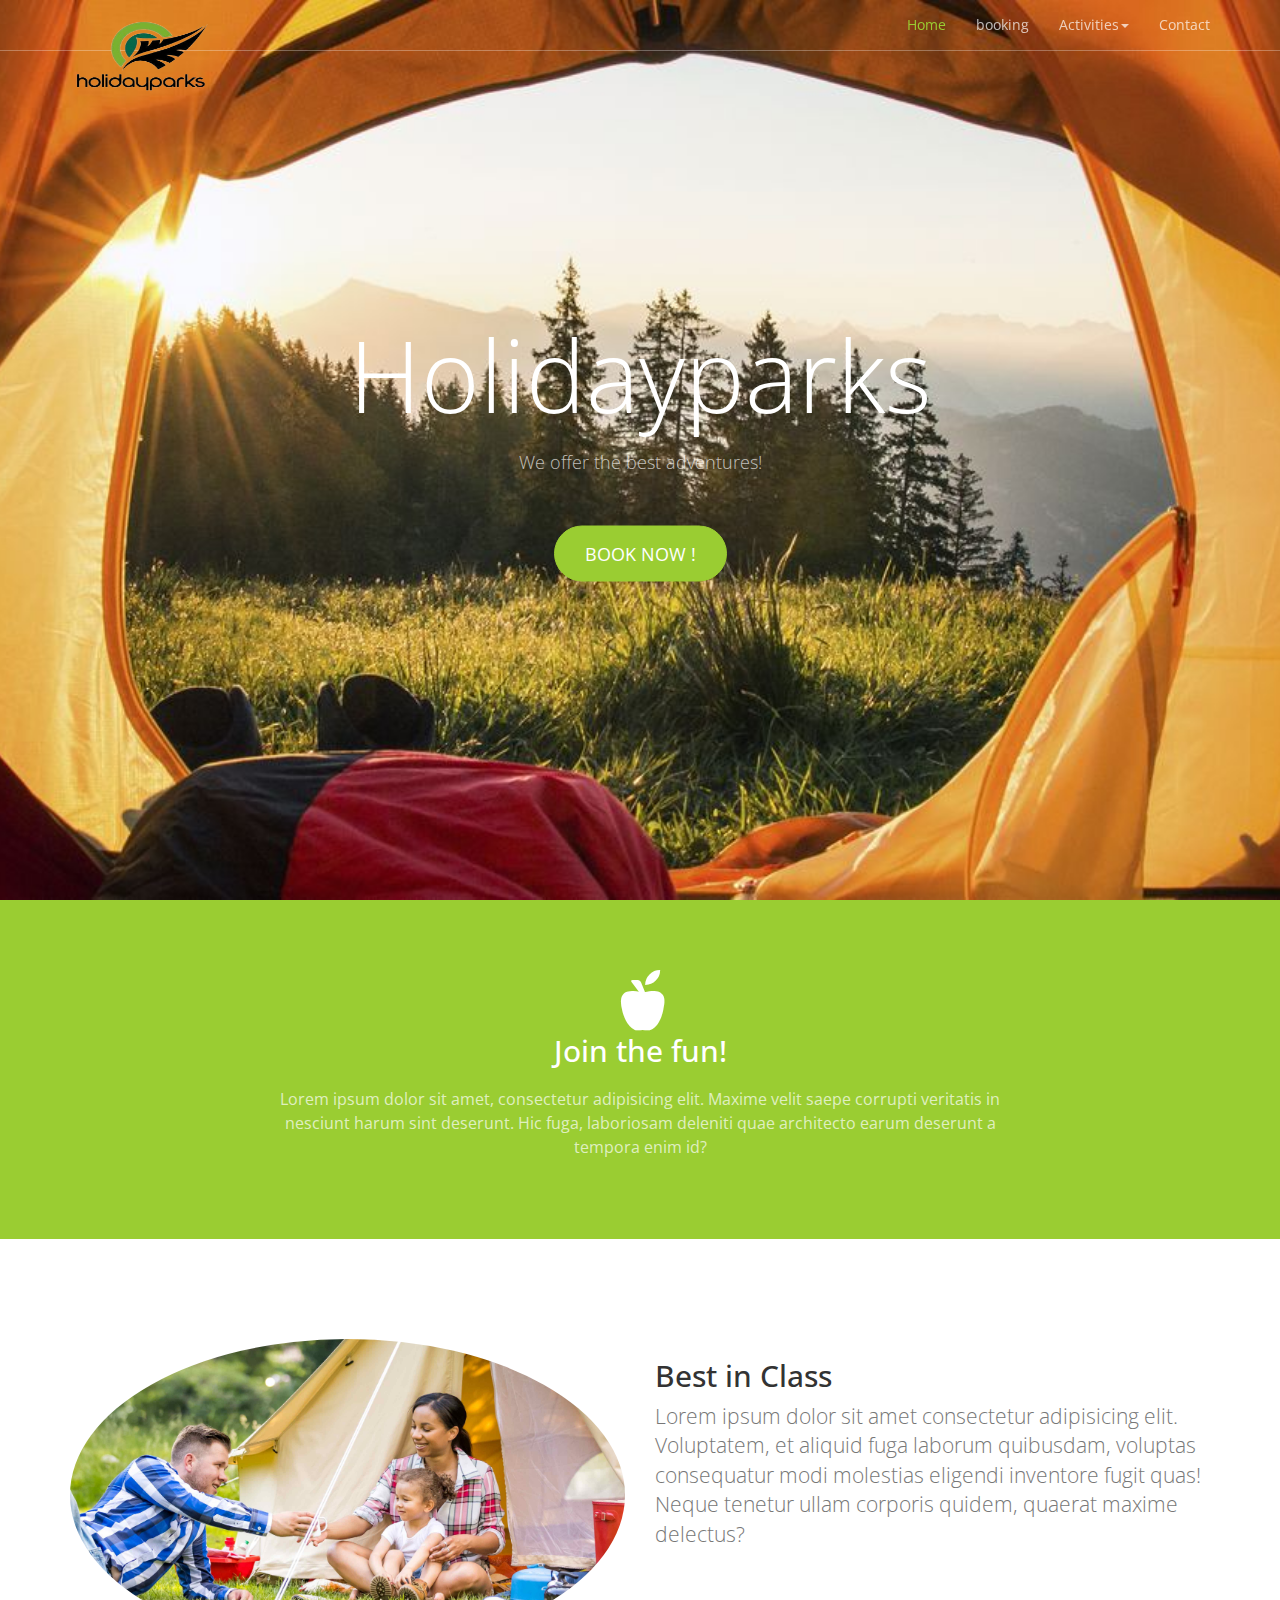
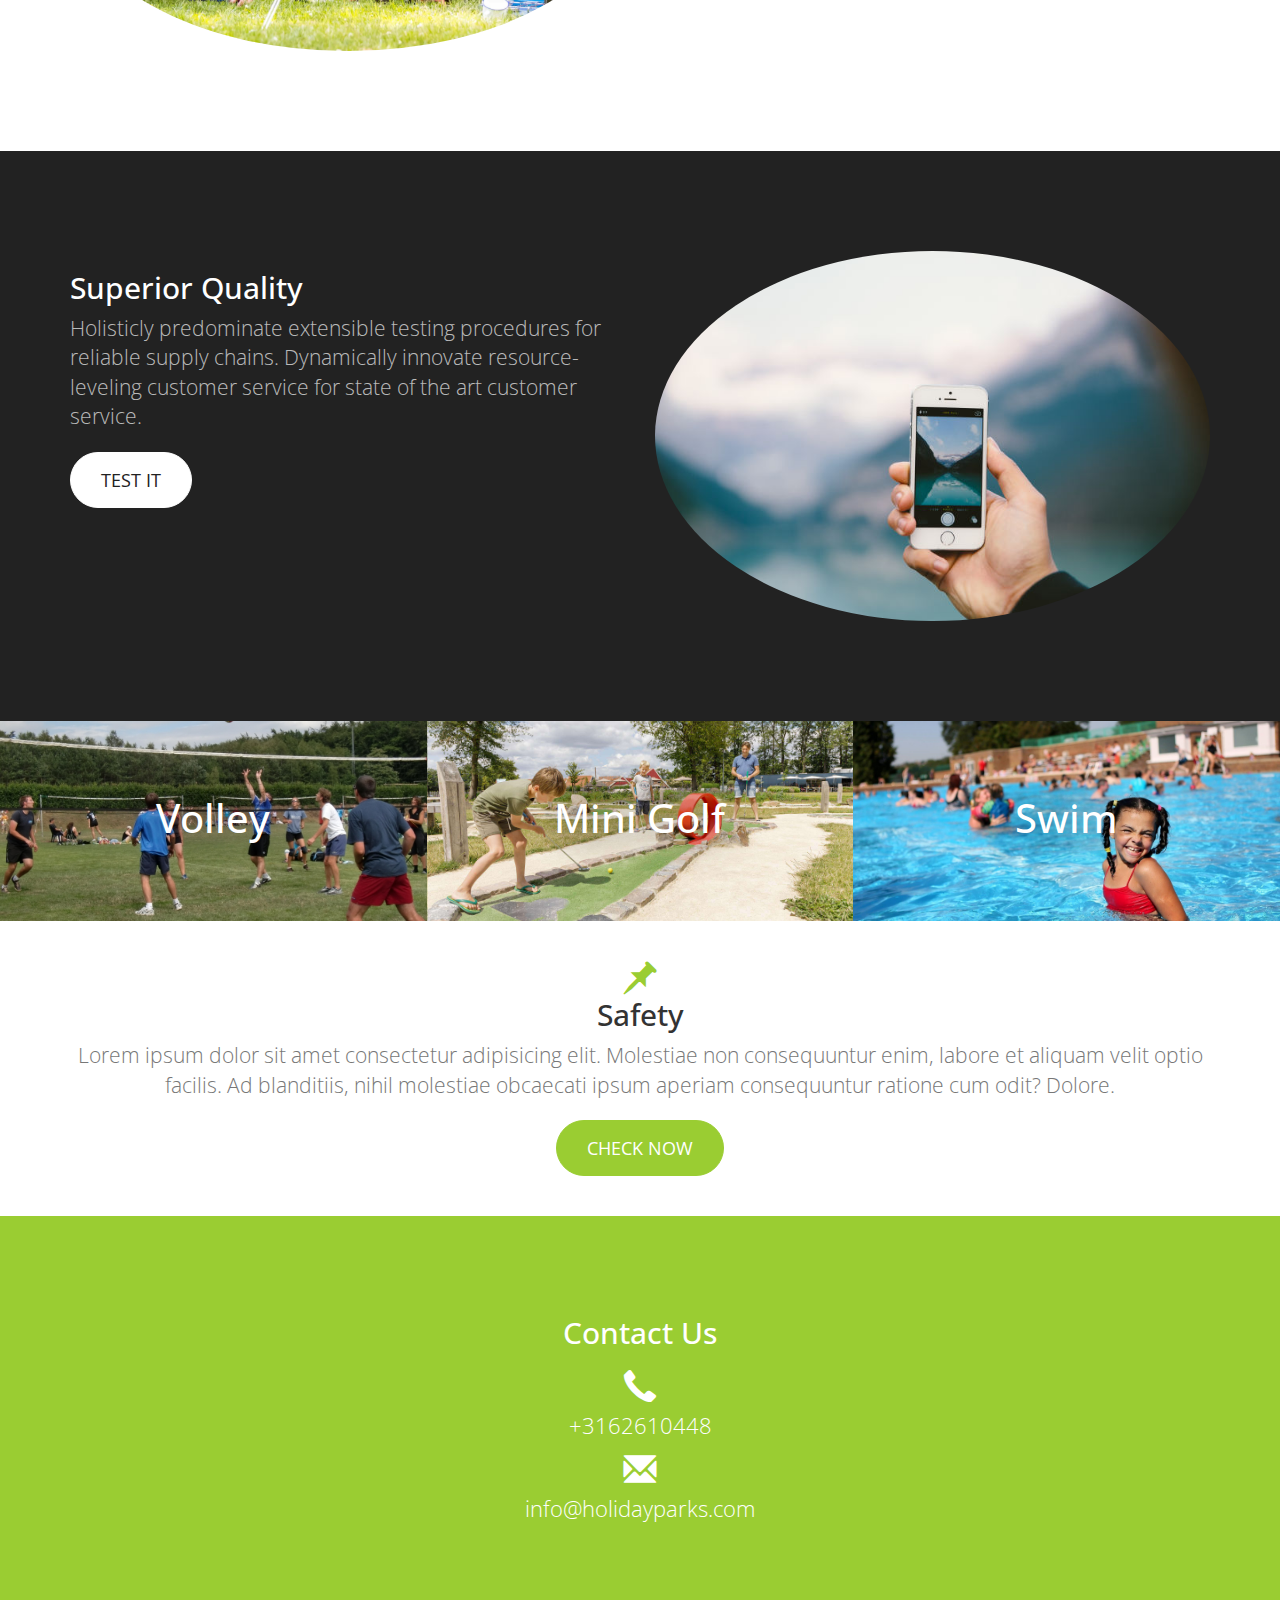
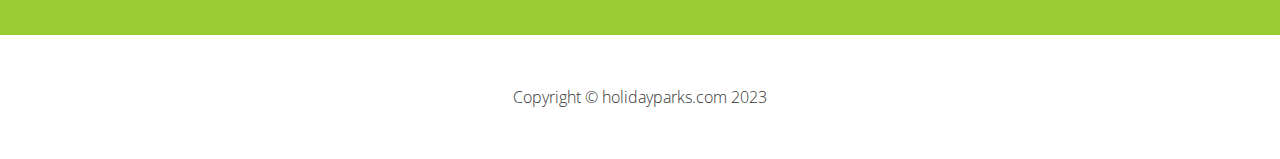
==== index.html @ bc0b2765 "Initial commit" ====
<!DOCTYPE html>
<html lang="en">

<head>

    <meta charset="utf-8">
    <meta http-equiv="X-UA-Compatible" content="IE=edge">
    <meta name="viewport" content="width=device-width, initial-scale=1">
    

    <title>Holidayparks</title>

    <link href="css/bootstrap.min.css" rel="stylesheet">
    <link href="css/custom.css" rel="stylesheet">
    <link href='http://fonts.googleapis.com/css?family=Open+Sans:300italic,400italic,600italic,700italic,800italic,400,300,600,700,800' rel='stylesheet' type='text/css'>
    
</head>

<body>

    <!-- Nav -->
    <nav id="siteNav" class="navbar navbar-default navbar-fixed-top" role="navigation">
        <div class="container">
            <!-- Logo and responsive toggle -->
            <div class="navbar-header">
                <button type="button" class="navbar-toggle" data-toggle="collapse" data-target="#navbar">
                    <span class="sr-only">Toggle navigation</span>
                    <span class="icon-bar"></span>
                    <span class="icon-bar"></span>
                    <span class="icon-bar"></span>
                </button>
                <a class="navbar-brand" href="#">
                    <img src="images/holidayparks-removebg-preview.png"  width="150" height="80">
                </a>
            </div>
            <!-- Navbar links -->
            <div class="collapse navbar-collapse" id="navbar">
                <ul class="nav navbar-nav navbar-right">
                    <li class="active">
                        <a href="#">Home</a>
                    </li>
                    <li>
                        <a href="#">booking</a>
                    </li>
					<li class="dropdown">
						<a href="#" class="dropdown-toggle" data-toggle="dropdown" role="button" aria-haspopup="true" aria-expanded="false">Activities<span class="caret"></span></a>
						<ul class="dropdown-menu" aria-labelledby="about-us">
							<li><a href="#">Engage</a></li>
							<li><a href="#">Pontificate</a></li>
							<li><a href="#">Synergize</a></li>
						</ul>
					</li>
                    <li>
                        <a href="#">Contact</a>
                    </li>
                </ul>
                
            </div><!-- /.navbar-collapse -->
        </div><!-- /.container -->
    </nav>

	<!-- Header -->
    <header>
        <div class="header-content">
            <div class="header-content-inner">
                <h1>Holidayparks</h1>
                <p>We offer the best adventures!</p>
                <a href="#" class="btn btn-primary btn-lg">Book now !</a>
            </div>
        </div>
    </header>

	<!-- Intro Section -->
    <section class="intro">
        <div class="container">
            <div class="row">
                <div class="col-lg-8 col-lg-offset-2">
                    <i class="fa-sharp fa-solid fa-campground"></i>
                	<span class="glyphicon glyphicon-apple" style="font-size: 60px"></span>
                    <h2 class="section-heading">Join the fun!</h2>
                    <p class="text-light">Lorem ipsum dolor sit amet, consectetur adipisicing elit. Maxime velit saepe corrupti veritatis in nesciunt harum sint deserunt. Hic fuga, laboriosam deleniti quae architecto earum deserunt a tempora enim id?</p>
                </div>
            </div>
        </div>
    </section>

	<!-- Content -->
    <section class="content">
        <div class="container">
            <div class="row">
                <div class="col-sm-6">
                    <img class="img-responsive img-circle center-block" src="images/camping.jpg" alt="">
                </div>
                <div class="col-sm-6">
                	<h2 class="section-header">Best in Class</h2>
                	<p class="lead text-muted">Lorem ipsum dolor sit amet consectetur adipisicing elit. Voluptatem, et aliquid fuga laborum quibusdam, voluptas consequatur modi molestias eligendi inventore fugit quas! Neque tenetur ullam corporis quidem, quaerat maxime delectus?</p>
                	
                </div>                
                
            </div>
        </div>
    </section>

	
     <section class="content content-2">
        <div class="container">
            <div class="row">
                <div class="col-sm-6">
                	<h2 class="section-header">Superior Quality</h2>
                	<p class="lead text-light">Holisticly predominate extensible testing procedures for reliable supply chains. Dynamically innovate resource-leveling customer service for state of the art customer service.</p>
                	<a href="#" class="btn btn-default btn-lg">Test It</a>
                </div>    
                <div class="col-sm-6">
                    <img class="img-responsive img-circle center-block" src="images/iphone.jpg" alt="">
                </div>            
                
            </div>
        </div>
    </section>    

    <!-- Promos -->
	<div class="container-fluid">
        <div class="row promo">
        	<a href="#">
				<div class="col-md-4 promo-item item-1">
					<h3>
						Volley
					</h3>
				</div>
            </a>
            <a href="#">
				<div class="col-md-4 promo-item item-2">
					<h3>
                        Mini Golf
					</h3>
				</div>
            </a>
			
			<a href="#">
				<div class="col-md-4 promo-item item-3">
					<h3>
						Swim
					</h3>
				</div>
            </a>
        </div>
    </div>

	
     <section class="content content-3">
        <div class="container">
			<h2 class="section-header"><span class="glyphicon glyphicon-pushpin text-primary"></span><br> Safety </h2>
			<p class="lead text-muted">Lorem ipsum dolor sit amet consectetur adipisicing elit. Molestiae non consequuntur enim, labore et aliquam velit optio facilis. Ad blanditiis, nihil molestiae obcaecati ipsum aperiam consequuntur ratione cum odit? Dolore.</p> 
                    <a href="#" class="btn btn-primary btn-lg">Check Now</a>               
            </div>
        </div>
    </section>
    
	<!-- Footer -->
    <footer class="page-footer">
    
    	<!-- Contact Us -->
        <div class="contact">
        	<div class="container">
				<h2 class="section-heading">Contact Us</h2>
				<p><span class="glyphicon glyphicon-earphone"></span><br> +3162610448</p>
				<p><span class="glyphicon glyphicon-envelope"></span><br> info@holidayparks.com</p>
        	</div>
        </div>
        	
        <!-- Copyright etc -->
        <div class="small-print">
        	<div class="container">
        		<p>Copyright &copy; holidayparks.com 2023</p>
        	</div>
        </div>
        
    </footer>

    <!-- jQuery -->
    <script src="js/jquery-1.11.3.min.js"></script>

    <!-- Bootstrap Core JavaScript -->
    <script src="js/bootstrap.min.js"></script>

    <!-- Plugin JavaScript -->
    <script src="js/jquery.easing.min.js"></script>
    
    <!-- Custom Javascript -->
    <script src="js/custom.js"></script>

</body>

</html>
---- css/custom.css ----
html,
body {
    width: 100%;
    height: 100%;
    font-family: 'Open Sans','Helvetica Neue',Arial,sans-serif;
}

a {
    color: yellowgreen;
    -webkit-transition: all .35s;
    -moz-transition: all .35s;
    transition: all .35s;
}

a:hover,
a:focus {
    color: forestgreen;
}

p {
    font-size: 16px;
    line-height: 1.5;
}

header {
    position: center;
    width: 100%;
    min-height: auto;
    text-align: center;
    color: #fff;
    background-image: url('../images/camp2.jpg');
    background-position: center;
    -webkit-background-size: cover;
    -moz-background-size: cover;
    background-size: cover;
    -o-background-size: cover;
}

header .header-content {
    position: relative;
    width: 100%;
    padding: 100px 15px 70px;
    text-align: center;
}

header .header-content .header-content-inner h1 {
    margin-top: 0;
    margin-bottom: 20px;
    font-size: 50px;
    font-weight: 300;
}

header .header-content .header-content-inner p {
    margin-bottom: 50px;
    font-size: 16px;
    font-weight: 300;
    color: rgba(255,255,255,.7);
}

@media(min-width:768px) {
    header {
        min-height: 100%;
    }

    header .header-content {
        position: absolute;
        top: 50%;
        padding: 0 50px;
        -webkit-transform: translateY(-50%);
        -ms-transform: translateY(-50%);
        transform: translateY(-50%);
    }

    header .header-content .header-content-inner {
        margin-right: auto;
        margin-left: auto;
        max-width: 1000px;
    }

	header .header-content .header-content-inner h1 {
    	font-size: 100px;
		}

    header .header-content .header-content-inner p {
        margin-right: auto;
        margin-left: auto;
        max-width: 80%;
        font-size: 18px;
    }
}

.section-heading {
    margin-top: 0;
    margin-bottom: 20px;
}

.intro {
	color: #fff;
    background-color: yellowgreen;
    padding: 70px 0;
    text-align: center;
}

.content {
    padding: 100px 0;
}

.content-2 {
	color: #fff;
    background-color: #222;
}

.content-3 {
	padding: 20px 0 40px;
	text-align: center;
}

.promo,
.promo h3,
.promo a:link,
.promo a:visited,
.promo a:hover,
.promo a:active {
    color: white;
	text-shadow: 0px 0px 40px black;
    text-decoration: none;
}

.promo-item {
    height: 200px;
    line-height: 180px;
    text-align: center;
}

.promo-item:hover {
    background-size: 110%; 
    border: 10px solid rgba(255,255,255,0.3);
    line-height: 160px;
}

.promo-item h3 {
    font-size: 40px;
    display: inline-block;
    vertical-align: middle;
}

.item-1 {
	background: url('../images/volleyball1.jpg');
	}
	
.item-2 {
	background: url('../images/golf.jpg');
	}
	
.item-3 {
	background: url('../images/pool.jpg');
	}
		
.item-1,
.item-2,
.item-3 {
	background-size: cover;
	background-position: 50% 50%;
	}

.page-footer {
	text-align: center;
	}

.page-footer .contact {
	padding: 100px 0;
	background-color: yellowgreen;
	color: #fff;
	}

.page-footer .contact p {
	font-size: 22px;
	font-weight: 300;
	}
	
.content-3 .glyphicon,	
.page-footer .contact .glyphicon {
	font-size: 32px;
	font-weight: 700;
	}
		
.page-footer .small-print {
	padding: 50px 0 40px;
	font-weight: 300;
	}

.text-light {
    color: rgba(255,255,255,.7);
}

.navbar-default {
    border-color: rgba(34,34,34,.05);
    background-color: #fff;
    -webkit-transition: all .35s;
    -moz-transition: all .35s;
    transition: all .35s;
}

.navbar-default .navbar-header .navbar-brand {
    color: yellowgreen;
}

.navbar-default .navbar-header .navbar-brand:hover,
.navbar-default .navbar-header .navbar-brand:focus {
    color: #eb3812;
}

.navbar-default .nav > li>a,
.navbar-default .nav>li>a:focus {
    color: #222;
}

.navbar-default .nav > li>a:hover,
.navbar-default .nav>li>a:focus:hover {
    color: yellowgreen;
}

.navbar-default .nav > li.active>a,
.navbar-default .nav>li.active>a:focus {
    color: yellowgreen!important;
    background-color: transparent;
}

.navbar-default .nav > li.active>a:hover,
.navbar-default .nav>li.active>a:focus:hover {
    background-color: transparent;
}

@media(min-width:768px) {
    .navbar-default {
        border-color: rgba(255,255,255,.3);
        background-color: transparent;
    }

    .navbar-default .navbar-header .navbar-brand {
        color: rgba(255,255,255,.7);
        letter-spacing: 0.5em;
    }

    .navbar-default .navbar-header .navbar-brand:hover,
    .navbar-default .navbar-header .navbar-brand:focus {
        color: #fff;
    }

    .navbar-default .nav > li>a,
    .navbar-default .nav>li>a:focus {
        color: rgba(255,255,255,.7);
    }

    .navbar-default .nav > li>a:hover,
    .navbar-default .nav>li>a:focus:hover {
        color: #fff;
    }

    .navbar-default.affix {
        border-color: #fff;
        background-color: #fff;
        box-shadow: 0px 7px 20px 0px rgba(0,0,0,0.1);
    }

    .navbar-default.affix .navbar-header .navbar-brand {
        letter-spacing: 0;
        color: yellowgreen;
    }

    .navbar-default.affix .navbar-header .navbar-brand:hover,
    .navbar-default.affix .navbar-header .navbar-brand:focus {
        color: #eb3812;
    }

    .navbar-default.affix .nav > li>a,
    .navbar-default.affix .nav>li>a:focus {
        color: #222;
    }

    .navbar-default.affix .nav > li>a:hover,
    .navbar-default.affix .nav>li>a:focus:hover {
        color: yellowgreen;
    }
}

.btn-default {
    border-color: #fff;
    color: #222;
    background-color: #fff;
    -webkit-transition: all .35s;
    -moz-transition: all .35s;
    transition: all .35s;
}

.btn-default:hover,
.btn-default:focus,
.btn-default.focus,
.btn-default:active,
.btn-default.active,
.open > .dropdown-toggle.btn-default {
    border-color: #eee;
    color: #222;
    background-color: #eee;
}

.btn-default:active,
.btn-default.active,
.open > .dropdown-toggle.btn-default {
    background-image: none;
}

.btn-default.disabled,
.btn-default[disabled],
fieldset[disabled] .btn-default,
.btn-default.disabled:hover,
.btn-default[disabled]:hover,
fieldset[disabled] .btn-default:hover,
.btn-default.disabled:focus,
.btn-default[disabled]:focus,
fieldset[disabled] .btn-default:focus,
.btn-default.disabled.focus,
.btn-default[disabled].focus,
fieldset[disabled] .btn-default.focus,
.btn-default.disabled:active,
.btn-default[disabled]:active,
fieldset[disabled] .btn-default:active,
.btn-default.disabled.active,
.btn-default[disabled].active,
fieldset[disabled] .btn-default.active {
    border-color: #fff;
    background-color: #fff;
}

.btn-default .badge {
    color: #fff;
    background-color: #222;
}

.btn-primary {
    border-color: yellowgreen;
    color: #fff;
    background-color: yellowgreen;
    -webkit-transition: all .35s;
    -moz-transition: all .35s;
    transition: all .35s;
}

.btn-primary:hover,
.btn-primary:focus,
.btn-primary.focus,
.btn-primary:active,
.btn-primary.active,
.open > .dropdown-toggle.btn-primary {
    border-color: limegreen;
    color: #fff;
    background-color: limegreen;
}

.btn-primary:active,
.btn-primary.active,
.open > .dropdown-toggle.btn-primary {
    background-image: none;
}

.btn-primary.disabled,
.btn-primary[disabled],
fieldset[disabled] .btn-primary,
.btn-primary.disabled:hover,
.btn-primary[disabled]:hover,
fieldset[disabled] .btn-primary:hover,
.btn-primary.disabled:focus,
.btn-primary[disabled]:focus,
fieldset[disabled] .btn-primary:focus,
.btn-primary.disabled.focus,
.btn-primary[disabled].focus,
fieldset[disabled] .btn-primary.focus,
.btn-primary.disabled:active,
.btn-primary[disabled]:active,
fieldset[disabled] .btn-primary:active,
.btn-primary.disabled.active,
.btn-primary[disabled].active,
fieldset[disabled] .btn-primary.active {
    border-color: yellowgreen;
    background-color: yellowgreen;
}

.btn-primary .badge {
    color: yellowgreen;
    background-color: #fff;
}


.btn {
    border-radius: 300px;
    text-transform: uppercase;
}

.btn-lg {
    padding: 15px 30px;
}

::-moz-selection {
    text-shadow: none;
    color: #fff;
    background: #222;
}

::selection {
    text-shadow: none;
    color: #fff;
    background: #222;
}

img::selection {
    color: #fff;
    background: 0 0;
}

img::-moz-selection {
    color: #fff;
    background: 0 0;
}

.text-primary {
    color: yellowgreen;
}

.bg-primary {
    background-color: yellowgreen;
}
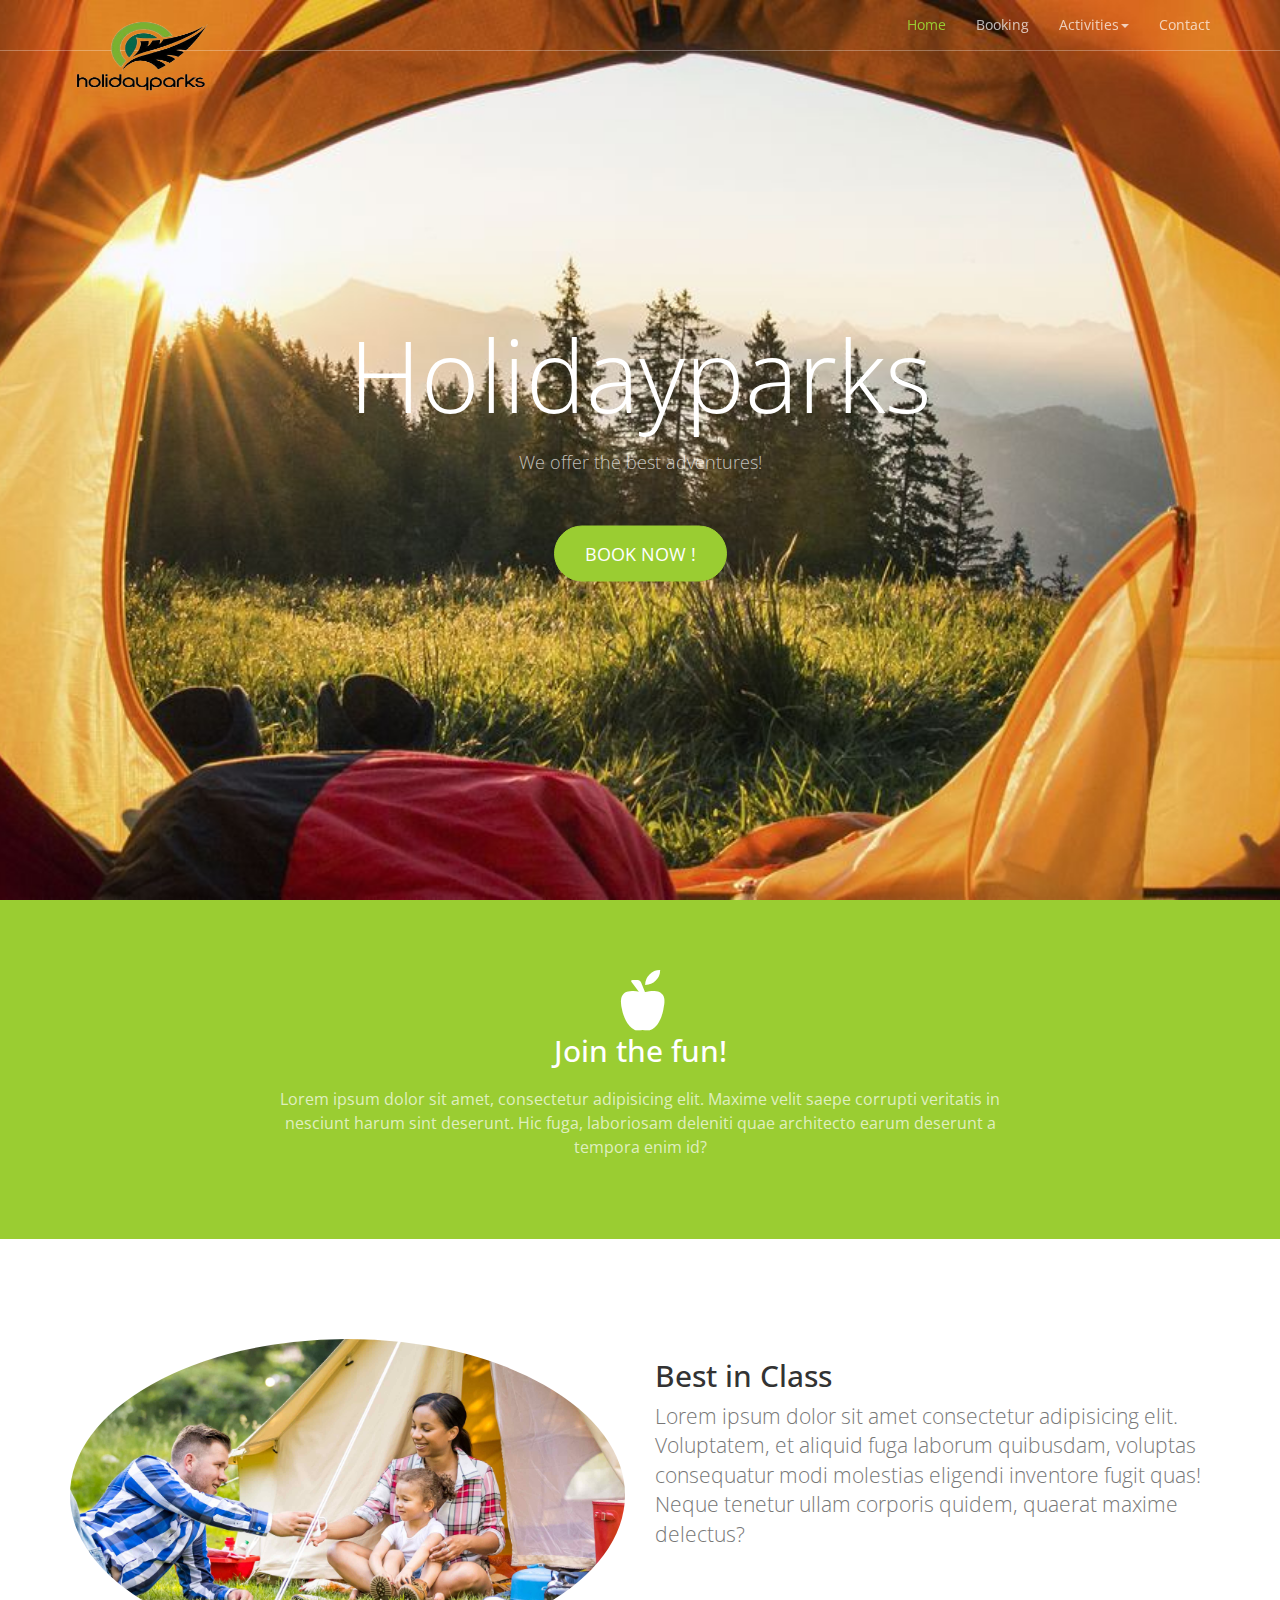
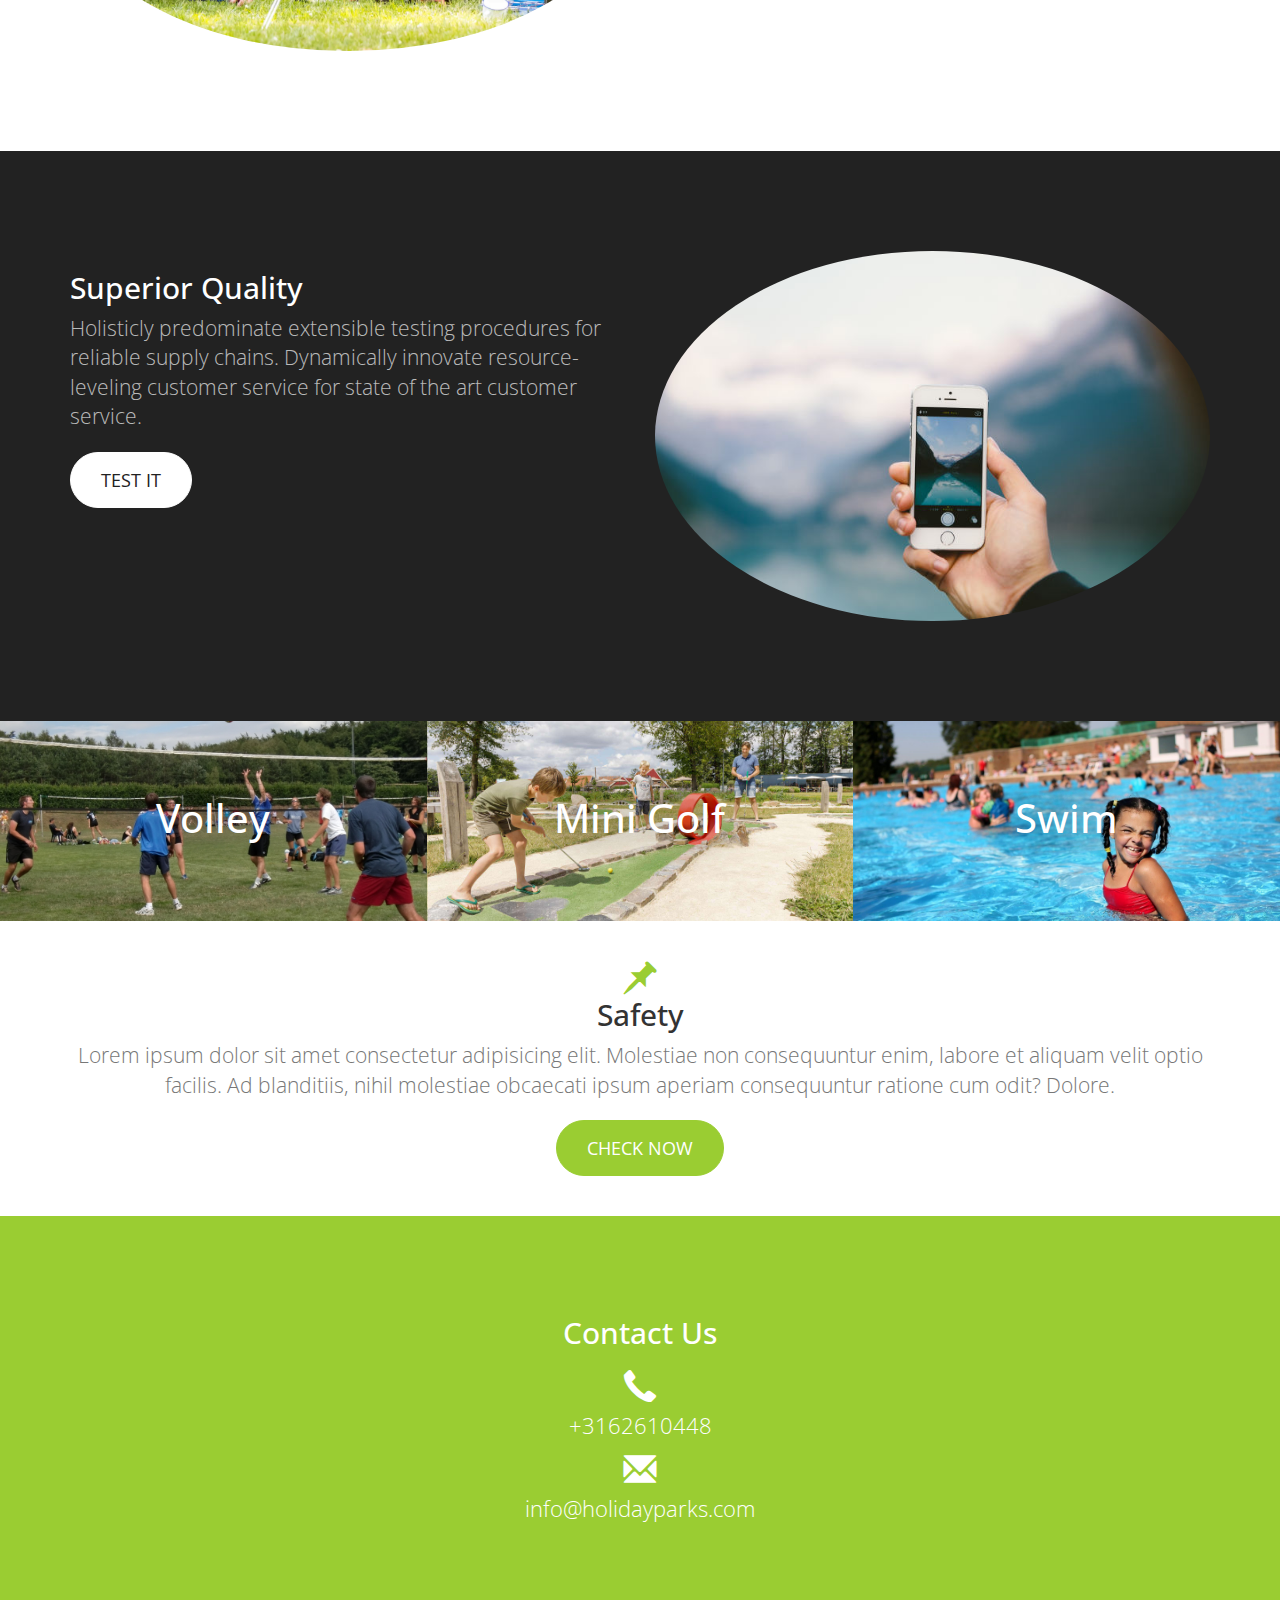
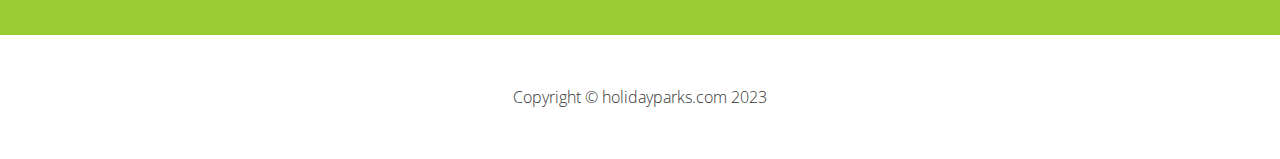
==== commit 8e5efdcf: "add 1st time" ====
--- a/index.html
+++ b/index.html
@@ -40,7 +40,7 @@
                         <a href="#">Home</a>
                     </li>
                     <li>
-                        <a href="#">booking</a>
+                        <a href="booking.html" target="_blank">Booking</a>
                     </li>
 					<li class="dropdown">
 						<a href="#" class="dropdown-toggle" data-toggle="dropdown" role="button" aria-haspopup="true" aria-expanded="false">Activities<span class="caret"></span></a>
@@ -189,6 +189,16 @@
     <!-- Custom Javascript -->
     <script src="js/custom.js"></script>
 
+    <!-- Open booking page in a new tab/window --
+    <script>
+        document.addEventListener("DOMContentLoaded", function() {
+            var bookingButton = document.querySelector("a[href='booking.html']");
+            bookingButton.addEventListener("click", function(event) {
+                event.preventDefault();
+                window.open("booking.html", "_blank");
+            });
+        });
+    </script> -->
 </body>
 
 </html>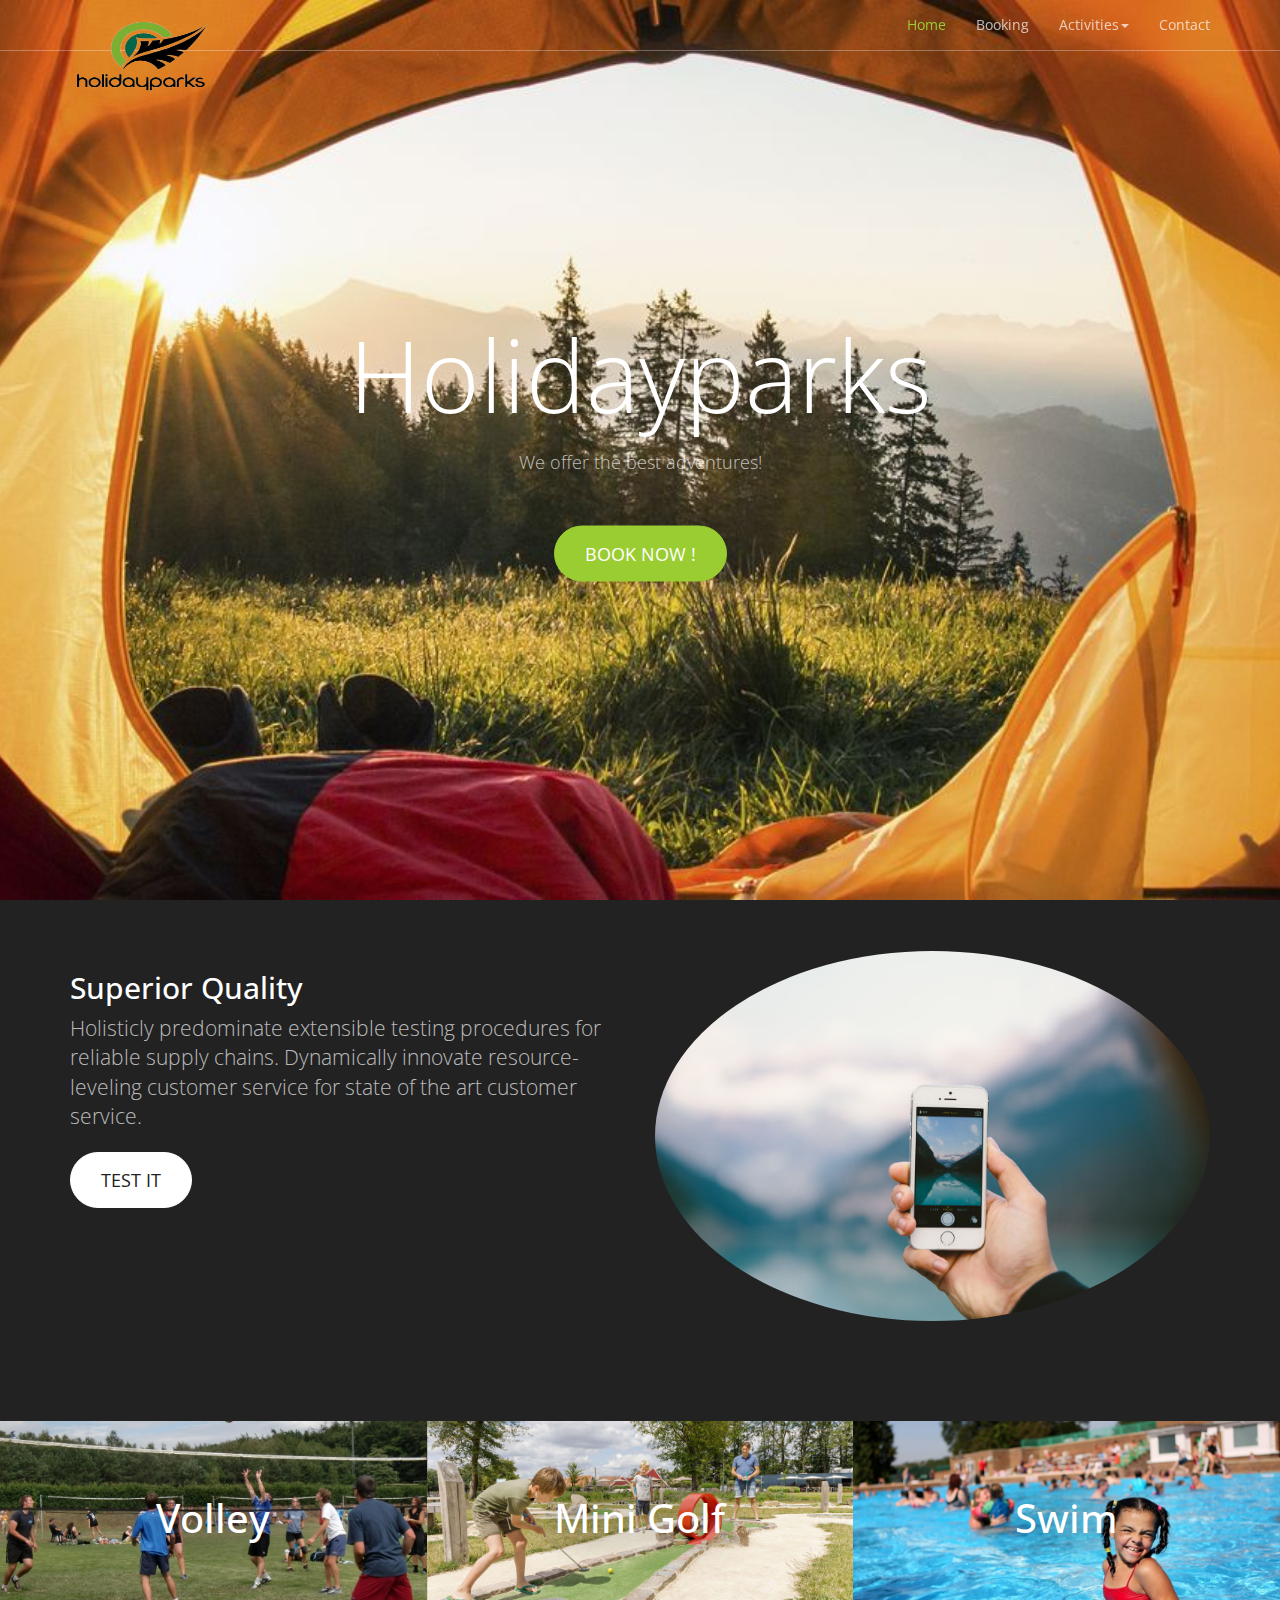
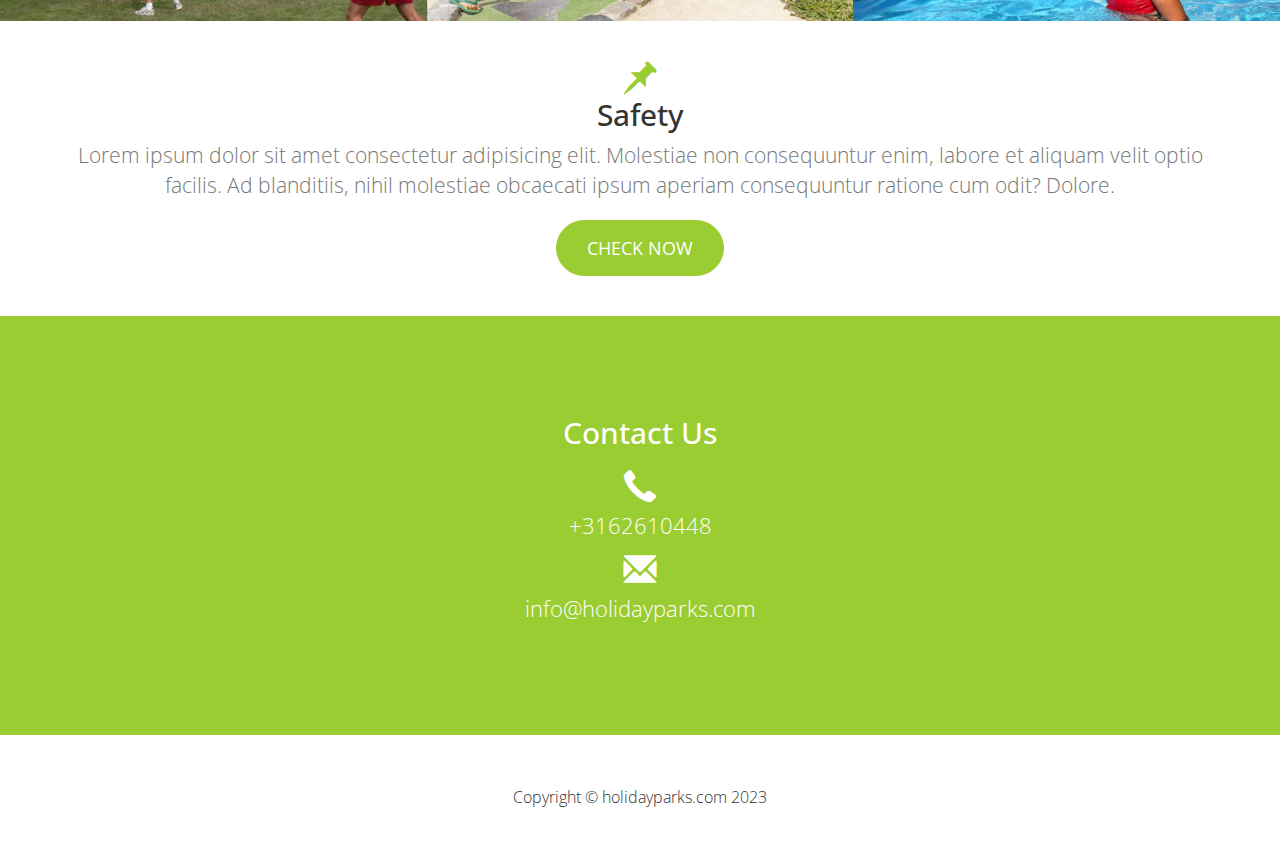
==== commit 72882a4f: "2nd" ====
--- a/index.html
+++ b/index.html
@@ -40,7 +40,7 @@
                         <a href="#">Home</a>
                     </li>
                     <li>
-                        <a href="booking.html" target="_blank">Booking</a>
+                        <a href="booking-beforelogin.html" target="_blank">Booking</a>
                     </li>
 					<li class="dropdown">
 						<a href="#" class="dropdown-toggle" data-toggle="dropdown" role="button" aria-haspopup="true" aria-expanded="false">Activities<span class="caret"></span></a>
@@ -65,7 +65,7 @@
             <div class="header-content-inner">
                 <h1>Holidayparks</h1>
                 <p>We offer the best adventures!</p>
-                <a href="#" class="btn btn-primary btn-lg">Book now !</a>
+                <a href="booking-beforelogin.html" class="btn btn-primary btn-lg">Book now !</a>
             </div>
         </div>
     </header>
@@ -189,16 +189,6 @@
     <!-- Custom Javascript -->
     <script src="js/custom.js"></script>
 
-    <!-- Open booking page in a new tab/window --
-    <script>
-        document.addEventListener("DOMContentLoaded", function() {
-            var bookingButton = document.querySelector("a[href='booking.html']");
-            bookingButton.addEventListener("click", function(event) {
-                event.preventDefault();
-                window.open("booking.html", "_blank");
-            });
-        });
-    </script> -->
 </body>
 
 </html>--- a/css/custom.css
+++ b/css/custom.css
@@ -23,9 +23,11 @@
 }
 
 header {
-    position: center;
+    position: fixed;
+    top: 0;
+    left: 0;
     width: 100%;
-    min-height: auto;
+    height: 100vh;
     text-align: center;
     color: #fff;
     background-image: url('../images/camp2.jpg');
@@ -34,6 +36,7 @@
     -moz-background-size: cover;
     background-size: cover;
     -o-background-size: cover;
+    z-index: 1;
 }
 
 header .header-content {
@@ -429,3 +432,42 @@
 .bg-primary {
     background-color: yellowgreen;
 }
+
+/* Styles for the booking section */
+.booking {
+    background-color: rgba(0, 0, 0, 0.5);
+    padding: 50px 0;
+    margin-top: 100vh;
+    position: relative;
+    z-index: 2;
+}
+
+.booking h2 {
+    color: #333;
+    font-size: 24px;
+    margin-bottom: 20px;
+}
+  
+.booking .form-group {
+    margin-bottom: 20px;
+}
+  
+.booking button[type="submit"] {
+    margin-top: 10px;
+}
+  
+/* Styles for the button section */
+.button-section {
+    background-color: #f8f8f8;
+    padding: 30px 0;
+    text-align: center;
+}
+  
+.button-section .btn {
+    margin-right: 10px;
+}
+  
+.button-section .btn:last-child {
+    margin-right: 0;
+}
+  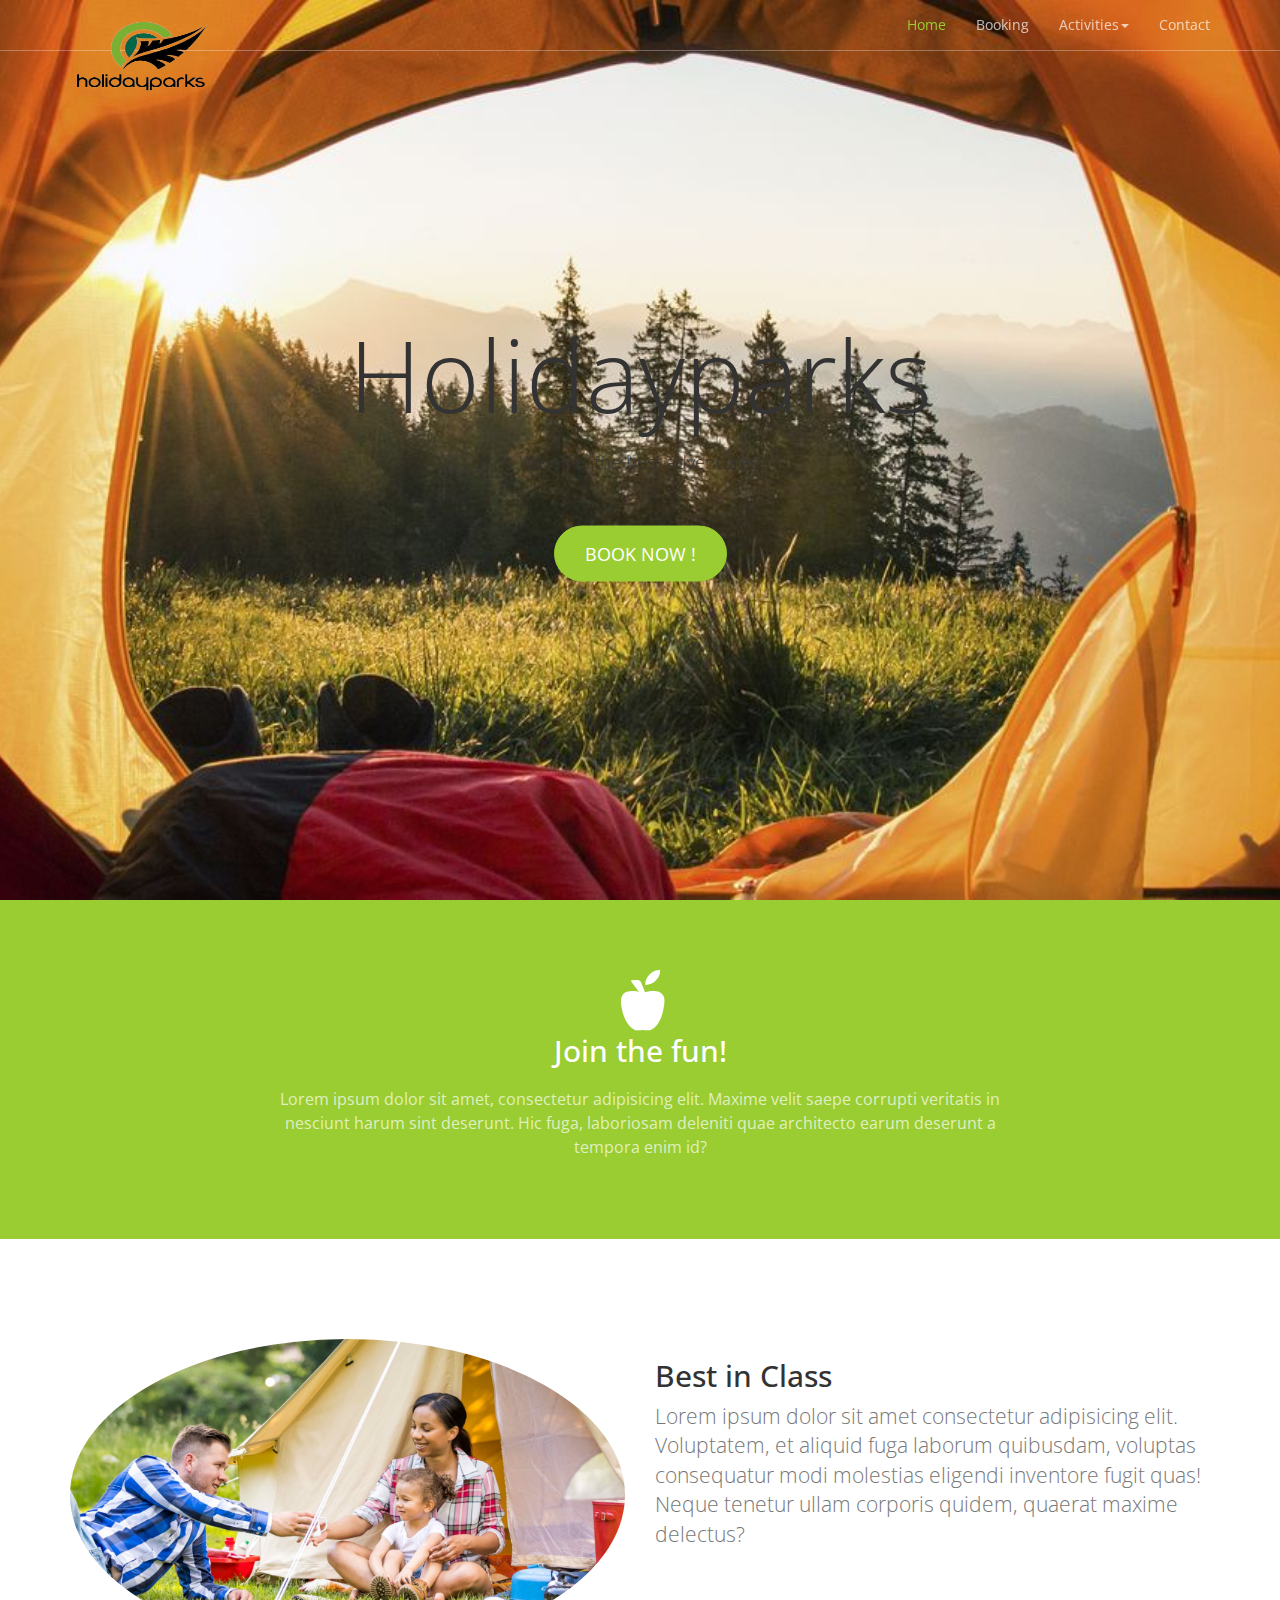
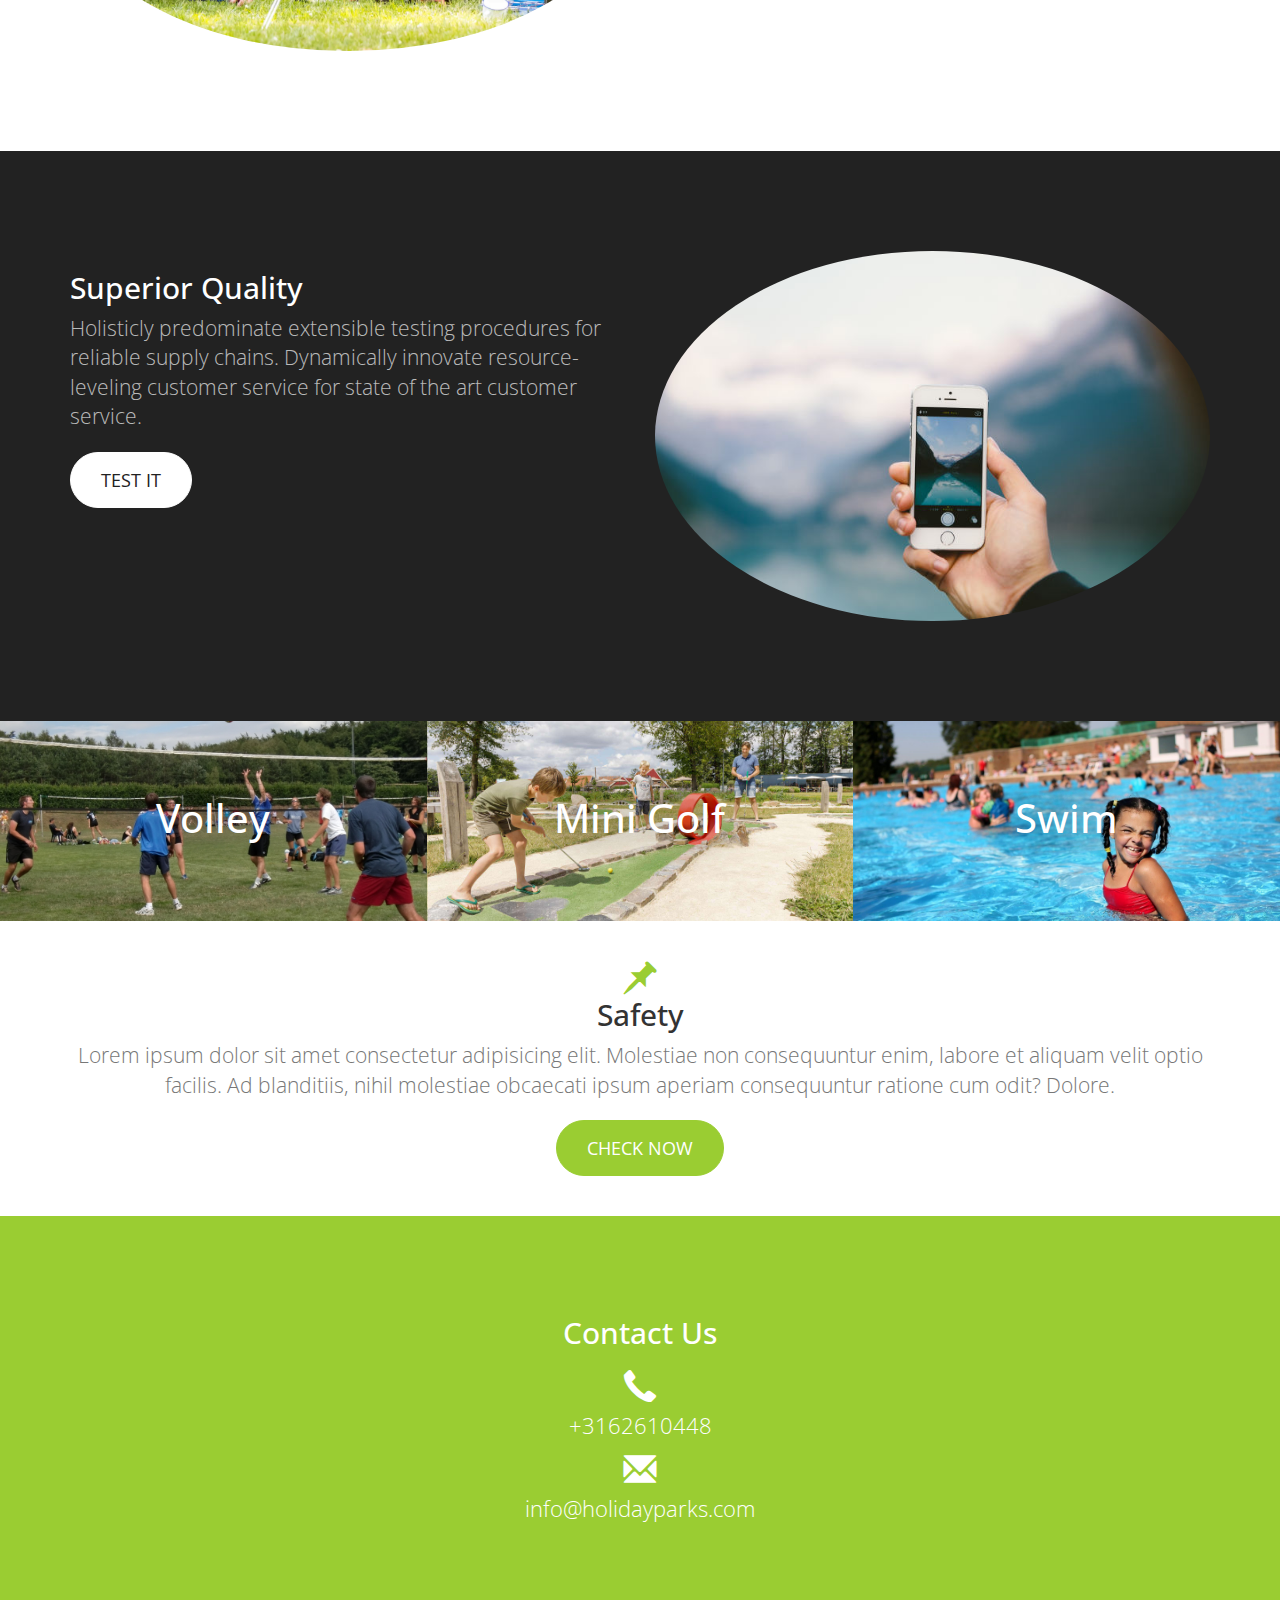
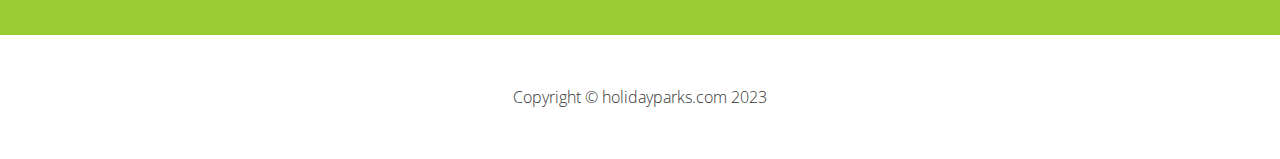
==== commit 160934d2: "Final Commit" ====
--- a/index.html
+++ b/index.html
@@ -40,7 +40,7 @@
                         <a href="#">Home</a>
                     </li>
                     <li>
-                        <a href="booking-beforelogin.html" target="_blank">Booking</a>
+                        <a href="Booking/booking-beforelogin.html" target="_blank">Booking</a>
                     </li>
 					<li class="dropdown">
 						<a href="#" class="dropdown-toggle" data-toggle="dropdown" role="button" aria-haspopup="true" aria-expanded="false">Activities<span class="caret"></span></a>
@@ -65,7 +65,7 @@
             <div class="header-content-inner">
                 <h1>Holidayparks</h1>
                 <p>We offer the best adventures!</p>
-                <a href="booking-beforelogin.html" class="btn btn-primary btn-lg">Book now !</a>
+                <a href="Booking/booking-beforelogin.html" class="btn btn-primary btn-lg">Book now !</a>
             </div>
         </div>
     </header>
--- a/css/custom.css
+++ b/css/custom.css
@@ -23,20 +23,17 @@
 }
 
 header {
-    position: fixed;
-    top: 0;
-    left: 0;
+    position: center;
     width: 100%;
-    height: 100vh;
+    min-height: auto;
     text-align: center;
-    color: #fff;
+    color: #333;
     background-image: url('../images/camp2.jpg');
     background-position: center;
     -webkit-background-size: cover;
     -moz-background-size: cover;
     background-size: cover;
     -o-background-size: cover;
-    z-index: 1;
 }
 
 header .header-content {
@@ -51,13 +48,14 @@
     margin-bottom: 20px;
     font-size: 50px;
     font-weight: 300;
+    color:#333;
 }
 
 header .header-content .header-content-inner p {
     margin-bottom: 50px;
     font-size: 16px;
     font-weight: 300;
-    color: rgba(255,255,255,.7);
+    color: #333;
 }
 
 @media(min-width:768px) {
@@ -428,46 +426,26 @@
 .text-primary {
     color: yellowgreen;
 }
-
+/* New things i put in*/
 .bg-primary {
     background-color: yellowgreen;
 }
 
-/* Styles for the booking section */
-.booking {
-    background-color: rgba(0, 0, 0, 0.5);
-    padding: 50px 0;
-    margin-top: 100vh;
-    position: relative;
-    z-index: 2;
-}
-
-.booking h2 {
-    color: #333;
-    font-size: 24px;
-    margin-bottom: 20px;
-}
+
+.button-section .btn {
+    margin: 10px;
+  }
+  .form-container {
+    max-width: 500px; /* or whatever width suits your design */
+    margin: 0 auto; /* centers the form horizontally */
+    background-color: rgba(255, 255, 255, 0.7); /* optional: make the form semi-transparent */
+    padding: 20px; /* optional: add some space around your form */
+    border-radius: 10px; /* optional: round the corners of your form */
+  }
   
-.booking .form-group {
-    margin-bottom: 20px;
-}
-  
-.booking button[type="submit"] {
-    margin-top: 10px;
-}
-  
-/* Styles for the button section */
-.button-section {
-    background-color: #f8f8f8;
-    padding: 30px 0;
-    text-align: center;
-}
-  
-.button-section .btn {
-    margin-right: 10px;
-}
-  
-.button-section .btn:last-child {
-    margin-right: 0;
-}
+  /* color the text inside the form */
+  .form-container label,
+  .form-container input {
+    color: #333; /* dark gray */
+  }
   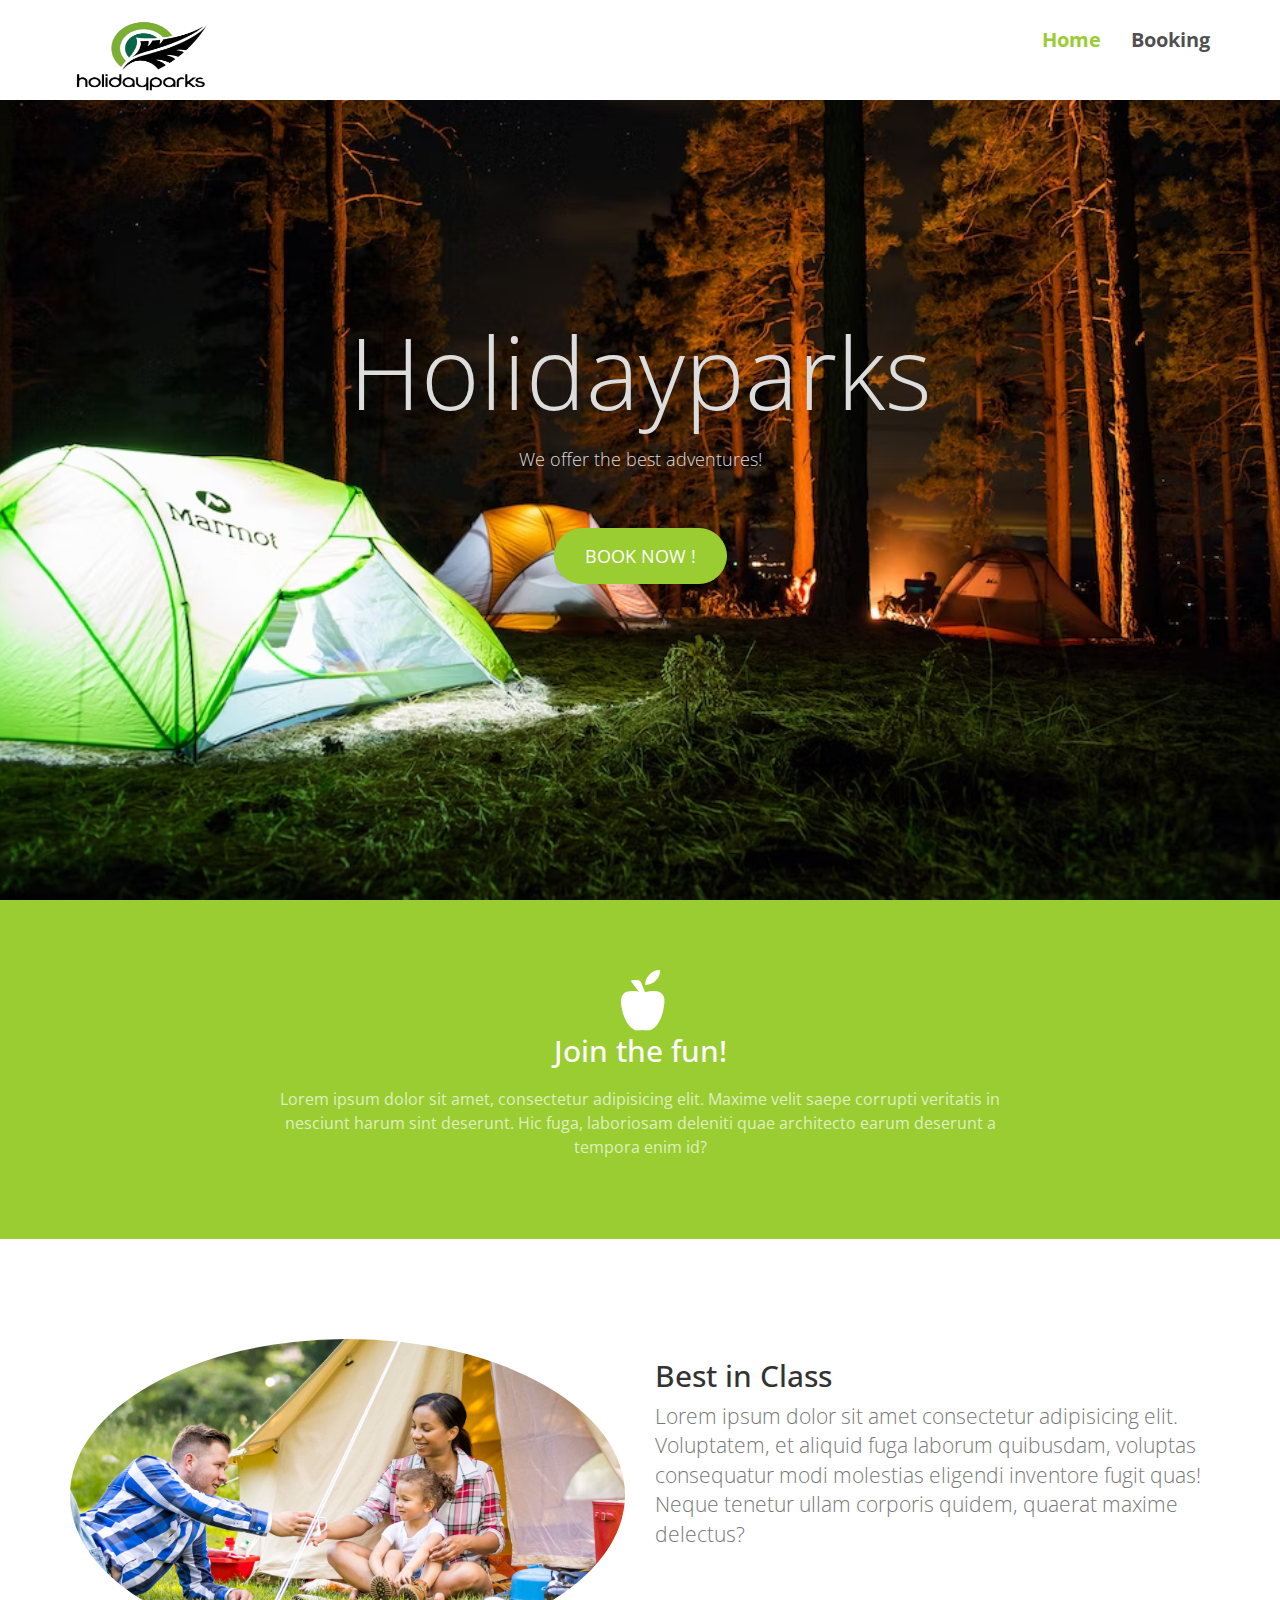
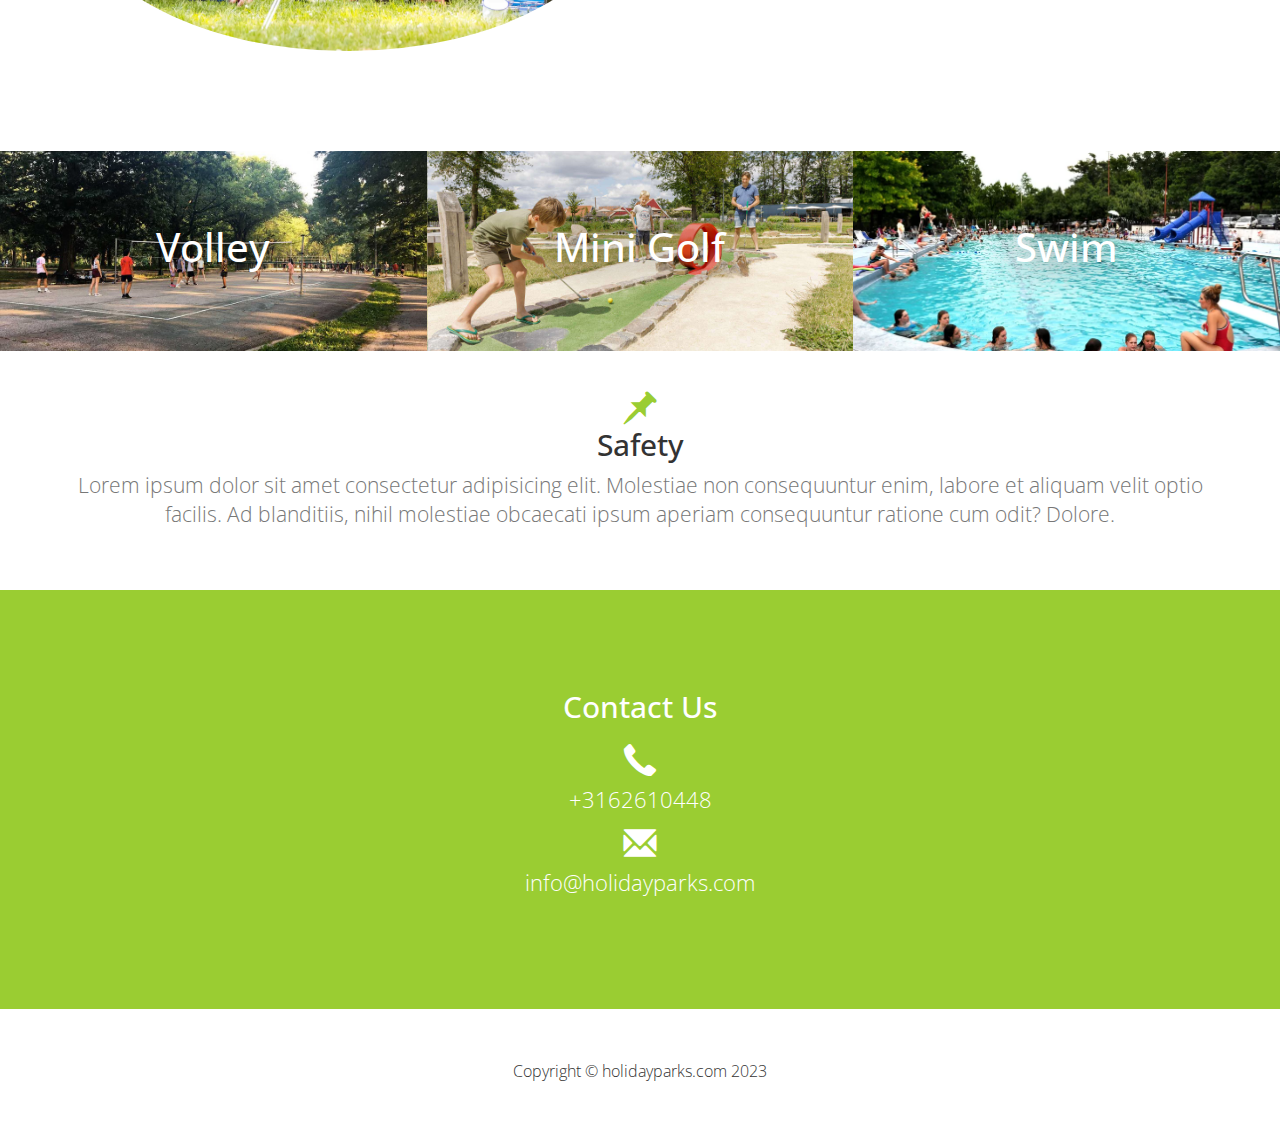
==== commit f05973a4: "November 2023 changes" ====
--- a/index.html
+++ b/index.html
@@ -1,194 +1,171 @@
-<!DOCTYPE html>
-<html lang="en">
-
-<head>
-
-    <meta charset="utf-8">
-    <meta http-equiv="X-UA-Compatible" content="IE=edge">
-    <meta name="viewport" content="width=device-width, initial-scale=1">
-    
-
-    <title>Holidayparks</title>
-
-    <link href="css/bootstrap.min.css" rel="stylesheet">
-    <link href="css/custom.css" rel="stylesheet">
-    <link href='http://fonts.googleapis.com/css?family=Open+Sans:300italic,400italic,600italic,700italic,800italic,400,300,600,700,800' rel='stylesheet' type='text/css'>
-    
-</head>
-
-<body>
-
-    <!-- Nav -->
-    <nav id="siteNav" class="navbar navbar-default navbar-fixed-top" role="navigation">
-        <div class="container">
-            <!-- Logo and responsive toggle -->
-            <div class="navbar-header">
-                <button type="button" class="navbar-toggle" data-toggle="collapse" data-target="#navbar">
-                    <span class="sr-only">Toggle navigation</span>
-                    <span class="icon-bar"></span>
-                    <span class="icon-bar"></span>
-                    <span class="icon-bar"></span>
-                </button>
-                <a class="navbar-brand" href="#">
-                    <img src="images/holidayparks-removebg-preview.png"  width="150" height="80">
-                </a>
-            </div>
-            <!-- Navbar links -->
-            <div class="collapse navbar-collapse" id="navbar">
-                <ul class="nav navbar-nav navbar-right">
-                    <li class="active">
-                        <a href="#">Home</a>
-                    </li>
-                    <li>
-                        <a href="Booking/booking-beforelogin.html" target="_blank">Booking</a>
-                    </li>
-					<li class="dropdown">
-						<a href="#" class="dropdown-toggle" data-toggle="dropdown" role="button" aria-haspopup="true" aria-expanded="false">Activities<span class="caret"></span></a>
-						<ul class="dropdown-menu" aria-labelledby="about-us">
-							<li><a href="#">Engage</a></li>
-							<li><a href="#">Pontificate</a></li>
-							<li><a href="#">Synergize</a></li>
-						</ul>
-					</li>
-                    <li>
-                        <a href="#">Contact</a>
-                    </li>
-                </ul>
-                
-            </div><!-- /.navbar-collapse -->
-        </div><!-- /.container -->
-    </nav>
-
-	<!-- Header -->
-    <header>
-        <div class="header-content">
-            <div class="header-content-inner">
-                <h1>Holidayparks</h1>
-                <p>We offer the best adventures!</p>
-                <a href="Booking/booking-beforelogin.html" class="btn btn-primary btn-lg">Book now !</a>
-            </div>
-        </div>
-    </header>
-
-	<!-- Intro Section -->
-    <section class="intro">
-        <div class="container">
-            <div class="row">
-                <div class="col-lg-8 col-lg-offset-2">
-                    <i class="fa-sharp fa-solid fa-campground"></i>
-                	<span class="glyphicon glyphicon-apple" style="font-size: 60px"></span>
-                    <h2 class="section-heading">Join the fun!</h2>
-                    <p class="text-light">Lorem ipsum dolor sit amet, consectetur adipisicing elit. Maxime velit saepe corrupti veritatis in nesciunt harum sint deserunt. Hic fuga, laboriosam deleniti quae architecto earum deserunt a tempora enim id?</p>
-                </div>
-            </div>
-        </div>
-    </section>
-
-	<!-- Content -->
-    <section class="content">
-        <div class="container">
-            <div class="row">
-                <div class="col-sm-6">
-                    <img class="img-responsive img-circle center-block" src="images/camping.jpg" alt="">
-                </div>
-                <div class="col-sm-6">
-                	<h2 class="section-header">Best in Class</h2>
-                	<p class="lead text-muted">Lorem ipsum dolor sit amet consectetur adipisicing elit. Voluptatem, et aliquid fuga laborum quibusdam, voluptas consequatur modi molestias eligendi inventore fugit quas! Neque tenetur ullam corporis quidem, quaerat maxime delectus?</p>
-                	
-                </div>                
-                
-            </div>
-        </div>
-    </section>
-
-	
-     <section class="content content-2">
-        <div class="container">
-            <div class="row">
-                <div class="col-sm-6">
-                	<h2 class="section-header">Superior Quality</h2>
-                	<p class="lead text-light">Holisticly predominate extensible testing procedures for reliable supply chains. Dynamically innovate resource-leveling customer service for state of the art customer service.</p>
-                	<a href="#" class="btn btn-default btn-lg">Test It</a>
-                </div>    
-                <div class="col-sm-6">
-                    <img class="img-responsive img-circle center-block" src="images/iphone.jpg" alt="">
-                </div>            
-                
-            </div>
-        </div>
-    </section>    
-
-    <!-- Promos -->
-	<div class="container-fluid">
-        <div class="row promo">
-        	<a href="#">
-				<div class="col-md-4 promo-item item-1">
-					<h3>
-						Volley
-					</h3>
-				</div>
-            </a>
-            <a href="#">
-				<div class="col-md-4 promo-item item-2">
-					<h3>
-                        Mini Golf
-					</h3>
-				</div>
-            </a>
-			
-			<a href="#">
-				<div class="col-md-4 promo-item item-3">
-					<h3>
-						Swim
-					</h3>
-				</div>
-            </a>
-        </div>
-    </div>
-
-	
-     <section class="content content-3">
-        <div class="container">
-			<h2 class="section-header"><span class="glyphicon glyphicon-pushpin text-primary"></span><br> Safety </h2>
-			<p class="lead text-muted">Lorem ipsum dolor sit amet consectetur adipisicing elit. Molestiae non consequuntur enim, labore et aliquam velit optio facilis. Ad blanditiis, nihil molestiae obcaecati ipsum aperiam consequuntur ratione cum odit? Dolore.</p> 
-                    <a href="#" class="btn btn-primary btn-lg">Check Now</a>               
-            </div>
-        </div>
-    </section>
-    
-	<!-- Footer -->
-    <footer class="page-footer">
-    
-    	<!-- Contact Us -->
-        <div class="contact">
-        	<div class="container">
-				<h2 class="section-heading">Contact Us</h2>
-				<p><span class="glyphicon glyphicon-earphone"></span><br> +3162610448</p>
-				<p><span class="glyphicon glyphicon-envelope"></span><br> info@holidayparks.com</p>
-        	</div>
-        </div>
-        	
-        <!-- Copyright etc -->
-        <div class="small-print">
-        	<div class="container">
-        		<p>Copyright &copy; holidayparks.com 2023</p>
-        	</div>
-        </div>
-        
-    </footer>
-
-    <!-- jQuery -->
-    <script src="js/jquery-1.11.3.min.js"></script>
-
-    <!-- Bootstrap Core JavaScript -->
-    <script src="js/bootstrap.min.js"></script>
-
-    <!-- Plugin JavaScript -->
-    <script src="js/jquery.easing.min.js"></script>
-    
-    <!-- Custom Javascript -->
-    <script src="js/custom.js"></script>
-
-</body>
-
+<!DOCTYPE html>
+<html lang="en">
+
+<head>
+
+    <meta charset="utf-8">
+    <meta http-equiv="X-UA-Compatible" content="IE=edge">
+    <meta name="viewport" content="width=device-width, initial-scale=1">
+    
+
+    <title>Holidayparks</title>
+
+    <link href="css/bootstrap.min.css" rel="stylesheet">
+    <link href="css/custom.css" rel="stylesheet">
+    <link href='http://fonts.googleapis.com/css?family=Open+Sans:300italic,400italic,600italic,700italic,800italic,400,300,600,700,800' rel='stylesheet' type='text/css'>
+    
+</head>
+
+<body>
+
+    <!-- Nav -->
+    <nav id="siteNav" class="navbar navbar-default navbar-fixed-top" role="navigation">
+        <div class="container">
+            <!-- Logo and responsive toggle -->
+            <div class="navbar-header">
+                <button type="button" class="navbar-toggle" data-toggle="collapse" data-target="#navbar">
+                    <span class="sr-only">Toggle navigation</span>
+                    <span class="icon-bar"></span>
+                    <span class="icon-bar"></span>
+                    <span class="icon-bar"></span>
+                </button>
+                <a class="navbar-brand" href="#">
+                    <img src="images/holidayparks-removebg-preview.png"  width="150" height="80">
+                </a>
+            </div>
+            <!-- Navbar links -->
+            <div class="collapse navbar-collapse" id="navbar">
+                <ul class="nav navbar-nav navbar-right">
+                    <li class="active">
+                        <a href="#">Home</a>
+                    </li>
+
+                    <li>
+                        <a href="Booking/booking-beforelogin.html" target="_blank">Booking</a>
+                    </li>
+                    
+					
+                </ul>
+                
+            </div><!-- /.navbar-collapse -->
+        </div><!-- /.container -->
+    </nav>
+
+	<!-- Header -->
+    <header>
+        <div class="header-content">
+            <div class="header-content-inner">
+                <h1>Holidayparks</h1>
+                <p>We offer the best adventures!</p>
+                <a href="Booking/booking-beforelogin.html" class="btn btn-primary btn-lg">Book now !</a>
+            </div>
+        </div>
+    </header>
+
+	<!-- Intro Section -->
+    <section class="intro">
+        <div class="container">
+            <div class="row">
+                <div class="col-lg-8 col-lg-offset-2">
+                    <i class="fa-sharp fa-solid fa-campground"></i>
+                	<span class="glyphicon glyphicon-apple" style="font-size: 60px"></span>
+                    <h2 class="section-heading">Join the fun!</h2>
+                    <p class="text-light">Lorem ipsum dolor sit amet, consectetur adipisicing elit. Maxime velit saepe corrupti veritatis in nesciunt harum sint deserunt. Hic fuga, laboriosam deleniti quae architecto earum deserunt a tempora enim id?</p>
+                </div>
+            </div>
+        </div>
+    </section>
+
+	<!-- Content -->
+    <section class="content">
+        <div class="container">
+            <div class="row">
+                <div class="col-sm-6">
+                    <img class="img-responsive img-circle center-block" src="images/camping.jpg" alt="">
+                </div>
+                <div class="col-sm-6">
+                	<h2 class="section-header">Best in Class</h2>
+                	<p class="lead text-muted">Lorem ipsum dolor sit amet consectetur adipisicing elit. Voluptatem, et aliquid fuga laborum quibusdam, voluptas consequatur modi molestias eligendi inventore fugit quas! Neque tenetur ullam corporis quidem, quaerat maxime delectus?</p>
+                	
+                </div>                
+                
+            </div>
+        </div>
+    </section>
+
+	
+     
+    <!-- Promos -->
+	<div class="container-fluid">
+        <div class="row promo">
+        	<a>
+				<div class="col-md-4 promo-item item-1">
+					<h3>
+						Volley
+					</h3>
+				</div>
+            </a>
+            <a>
+				<div class="col-md-4 promo-item item-2">
+					<h3>
+                        Mini Golf
+					</h3>
+				</div>
+            </a>
+			
+			<a>
+				<div class="col-md-4 promo-item item-3">
+					<h3>
+						Swim
+					</h3>
+				</div>
+            </a>
+        </div>
+    </div>
+
+	
+     <section class="content content-3">
+        <div class="container">
+			<h2 class="section-header"><span class="glyphicon glyphicon-pushpin text-primary"></span><br> Safety </h2>
+			<p class="lead text-muted">Lorem ipsum dolor sit amet consectetur adipisicing elit. Molestiae non consequuntur enim, labore et aliquam velit optio facilis. Ad blanditiis, nihil molestiae obcaecati ipsum aperiam consequuntur ratione cum odit? Dolore.</p> 
+                               
+            </div>
+        </div>
+    </section>
+    
+	<!-- Footer -->
+    <footer class="page-footer">
+    
+    	<!-- Contact Us -->
+        <div class="contact">
+        	<div class="container">
+				<h2 class="section-heading">Contact Us</h2>
+				<p><span class="glyphicon glyphicon-earphone"></span><br> +3162610448</p>
+				<p><span class="glyphicon glyphicon-envelope"></span><br> info@holidayparks.com</p>
+        	</div>
+        </div>
+        	
+        <!-- Copyright etc -->
+        <div class="small-print">
+        	<div class="container">
+        		<p>Copyright &copy; holidayparks.com 2023</p>
+        	</div>
+        </div>
+        
+    </footer>
+
+    <!-- jQuery -->
+    <script src="js/jquery-1.11.3.min.js"></script>
+
+    <!-- Bootstrap Core JavaScript -->
+    <script src="js/bootstrap.min.js"></script>
+
+    <!-- Plugin JavaScript -->
+    <script src="js/jquery.easing.min.js"></script>
+    
+    <!-- Custom Javascript -->
+    <script src="js/custom.js"></script>
+
+</body>
+
 </html>--- a/css/custom.css
+++ b/css/custom.css
@@ -28,7 +28,7 @@
     min-height: auto;
     text-align: center;
     color: #333;
-    background-image: url('../images/camp2.jpg');
+    background-image: url('../images/campbackground.jpg');
     background-position: center;
     -webkit-background-size: cover;
     -moz-background-size: cover;
@@ -48,14 +48,14 @@
     margin-bottom: 20px;
     font-size: 50px;
     font-weight: 300;
-    color:#333;
+    color:#ddd;
 }
 
 header .header-content .header-content-inner p {
-    margin-bottom: 50px;
+    margin-bottom: 55px;
     font-size: 16px;
     font-weight: 300;
-    color: #333;
+    color: #ddd;
 }
 
 @media(min-width:768px) {
@@ -133,11 +133,6 @@
     text-align: center;
 }
 
-.promo-item:hover {
-    background-size: 110%; 
-    border: 10px solid rgba(255,255,255,0.3);
-    line-height: 160px;
-}
 
 .promo-item h3 {
     font-size: 40px;
@@ -146,7 +141,7 @@
 }
 
 .item-1 {
-	background: url('../images/volleyball1.jpg');
+	background: url('../images/volleyball.jpg');
 	}
 	
 .item-2 {
@@ -154,7 +149,7 @@
 	}
 	
 .item-3 {
-	background: url('../images/pool.jpg');
+	background: url('../images/swimpool.jpg');
 	}
 		
 .item-1,
@@ -235,7 +230,11 @@
 @media(min-width:768px) {
     .navbar-default {
         border-color: rgba(255,255,255,.3);
-        background-color: transparent;
+        background-color: white;
+        
+        min-height: 100px; 
+        margin-bottom: 20px; 
+        border: 1pxx solid transparent; 
     }
 
     .navbar-default .navbar-header .navbar-brand {
@@ -250,12 +249,13 @@
 
     .navbar-default .nav > li>a,
     .navbar-default .nav>li>a:focus {
-        color: rgba(255,255,255,.7);
+        color: rgba(0, 0, 0, 0.7);
+        
     }
 
     .navbar-default .nav > li>a:hover,
     .navbar-default .nav>li>a:focus:hover {
-        color: #fff;
+        color: yellowgreen;
     }
 
     .navbar-default.affix {
@@ -282,6 +282,13 @@
     .navbar-default.affix .nav > li>a:hover,
     .navbar-default.affix .nav>li>a:focus:hover {
         color: yellowgreen;
+    }
+    
+    .navbar-nav>li>a {
+        padding-top: 30px;
+        padding-bottom: 15px;
+        font-size: 20px;
+        font-weight: bold;
     }
 }
 
